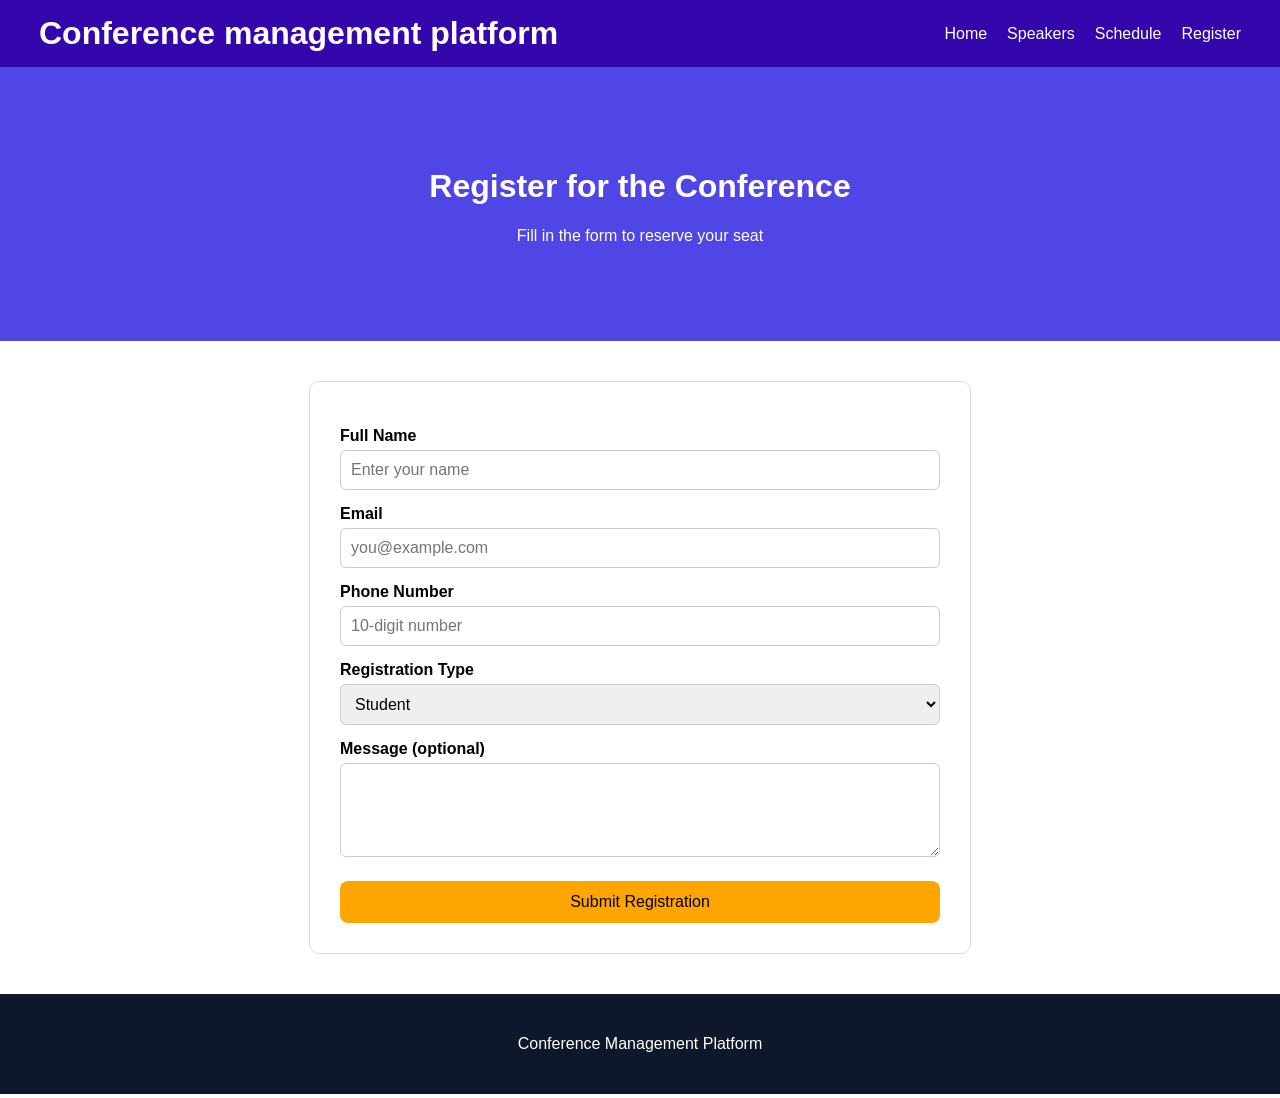
==== register.html @ dc336942 "Update register.html" ====
<!DOCTYPE html>
<html lang="en">
<head>
    <title>Register | conference management platform</title>
    <link rel="stylesheet" href="style.css">
</head>
<body>
    <!DOCTYPE html>
<html>
<head>
  <title>Register | ConfPro</title>
  <link rel="stylesheet" href="style.css">
</head>
<body>

  <header>
    <h1>Conference management platform</h1>
    <ul>
      <li><a href="index.html">Home</a></li>
      <li><a href="speakers.html">Speakers</a></li>
      <li><a href="schedule.html">Schedule</a></li>
      <li><a href="register.html">Register</a></li>
    </ul>
  </header>

  <div class="hero">
    <h1>Register for the Conference</h1>
    <p>Fill in the form to reserve your seat</p>
  </div>

  <div class="form-box">
    <form action=successfully submit method="post">

      <label for="name">Full Name</label>
      <input type="text" id="name" placeholder="Enter your name" required>

      <label for="email">Email</label>
      <input type="email" id="email" placeholder="you@example.com" required>

      <label for="phone">Phone Number</label>
      <input type="tel" id="phone" placeholder="10-digit number" required>

      <label for="type">Registration Type</label>
      <select id="type">
        <option>Student</option>
        <option>Professional</option>
        <option>Author / Speaker</option>
      </select>

      <label for="msg">Message (optional)</label>
      <textarea id="msg" rows="4"></textarea>

      <button type="submit" class="btn">Submit Registration</button>

    </form>
  </div>

  <footer>
    <p>Conference Management Platform</p>
  </footer>

</body>
</html>
</body>
</html>
---- style.css ----
body {
  font-family: Arial, sans-serif;
  margin: 0;
}

header {
  background: #3307ac;
  padding: 15px 39px;
  display: flex;
  justify-content: space-between;
  align-items: center;
}

header h1 {
  color: white;
  margin: 0;
}

ul {
  list-style: none;
  display: flex;
  gap: 20px;
  margin: 0;
  padding: 0;
}

a {
  color: white;
  text-decoration: none;
}
.hero {
  background: #4f46e5;
  color: white;
  text-align: center;
  padding: 80px 20px;
}

.btn {
  display: inline-block;
  background: orange;
  color: black;
  padding: 12px 28px;
  border-radius: 8px;
  margin-top: 15px;
}
features {
  display: flex;
  gap: 20px;
  padding: 50px 30px;
}

.card {
  flex: 1;
  border: 1px solid #ddd;
  border-radius: 10px;
  padding: 20px;
}
footer {
  background: #0f172a;
  color: white;
  text-align: center;
  padding: 25px;
}
.schedule {
  padding: 40px 30px;
}

.session {
  display: flex;
  gap: 20px;
  border: 1px solid #ddd;
  border-radius: 10px;
  padding: 15px 20px;
  margin-bottom: 12px;
}

.time {
  min-width: 130px;
  font-weight: bold;
  color: #4f46e5;
}
.form-box {
  max-width: 600px;
  margin: 40px auto;
  padding: 30px;
  border: 1px solid #ddd;
  border-radius: 10px;
}

label {
  display: block;
  font-weight: bold;
  margin-top: 15px;
  margin-bottom: 5px;
}

input, select, textarea {
  width: 100%;
  padding: 10px;
  border: 1px solid #ccc;
  border-radius: 6px;
  font-size: 1rem;
  box-sizing: border-box;
}

.form-box .btn {
  width: 100%;
  border: none;
  cursor: pointer;
  margin-top: 20px;
  font-size: 1rem;
}
.table-box {
  padding: 20px 30px 50px;
}

table {
  width: 100%;
  border-collapse: collapse;
  margin-top: 15px;
}

th {
  background: #3730a3;
  color: white;
  text-align: left;
  padding: 12px;
}

td {
  padding: 12px;
  border-bottom: 1px solid #ddd;
}

tr:hover td {
  background: #f1f5f9;
}
---- style.css ----
body {
  font-family: Arial, sans-serif;
  margin: 0;
}

header {
  background: #3307ac;
  padding: 15px 39px;
  display: flex;
  justify-content: space-between;
  align-items: center;
}

header h1 {
  color: white;
  margin: 0;
}

ul {
  list-style: none;
  display: flex;
  gap: 20px;
  margin: 0;
  padding: 0;
}

a {
  color: white;
  text-decoration: none;
}
.hero {
  background: #4f46e5;
  color: white;
  text-align: center;
  padding: 80px 20px;
}

.btn {
  display: inline-block;
  background: orange;
  color: black;
  padding: 12px 28px;
  border-radius: 8px;
  margin-top: 15px;
}
features {
  display: flex;
  gap: 20px;
  padding: 50px 30px;
}

.card {
  flex: 1;
  border: 1px solid #ddd;
  border-radius: 10px;
  padding: 20px;
}
footer {
  background: #0f172a;
  color: white;
  text-align: center;
  padding: 25px;
}
.schedule {
  padding: 40px 30px;
}

.session {
  display: flex;
  gap: 20px;
  border: 1px solid #ddd;
  border-radius: 10px;
  padding: 15px 20px;
  margin-bottom: 12px;
}

.time {
  min-width: 130px;
  font-weight: bold;
  color: #4f46e5;
}
.form-box {
  max-width: 600px;
  margin: 40px auto;
  padding: 30px;
  border: 1px solid #ddd;
  border-radius: 10px;
}

label {
  display: block;
  font-weight: bold;
  margin-top: 15px;
  margin-bottom: 5px;
}

input, select, textarea {
  width: 100%;
  padding: 10px;
  border: 1px solid #ccc;
  border-radius: 6px;
  font-size: 1rem;
  box-sizing: border-box;
}

.form-box .btn {
  width: 100%;
  border: none;
  cursor: pointer;
  margin-top: 20px;
  font-size: 1rem;
}
.table-box {
  padding: 20px 30px 50px;
}

table {
  width: 100%;
  border-collapse: collapse;
  margin-top: 15px;
}

th {
  background: #3730a3;
  color: white;
  text-align: left;
  padding: 12px;
}

td {
  padding: 12px;
  border-bottom: 1px solid #ddd;
}

tr:hover td {
  background: #f1f5f9;
}
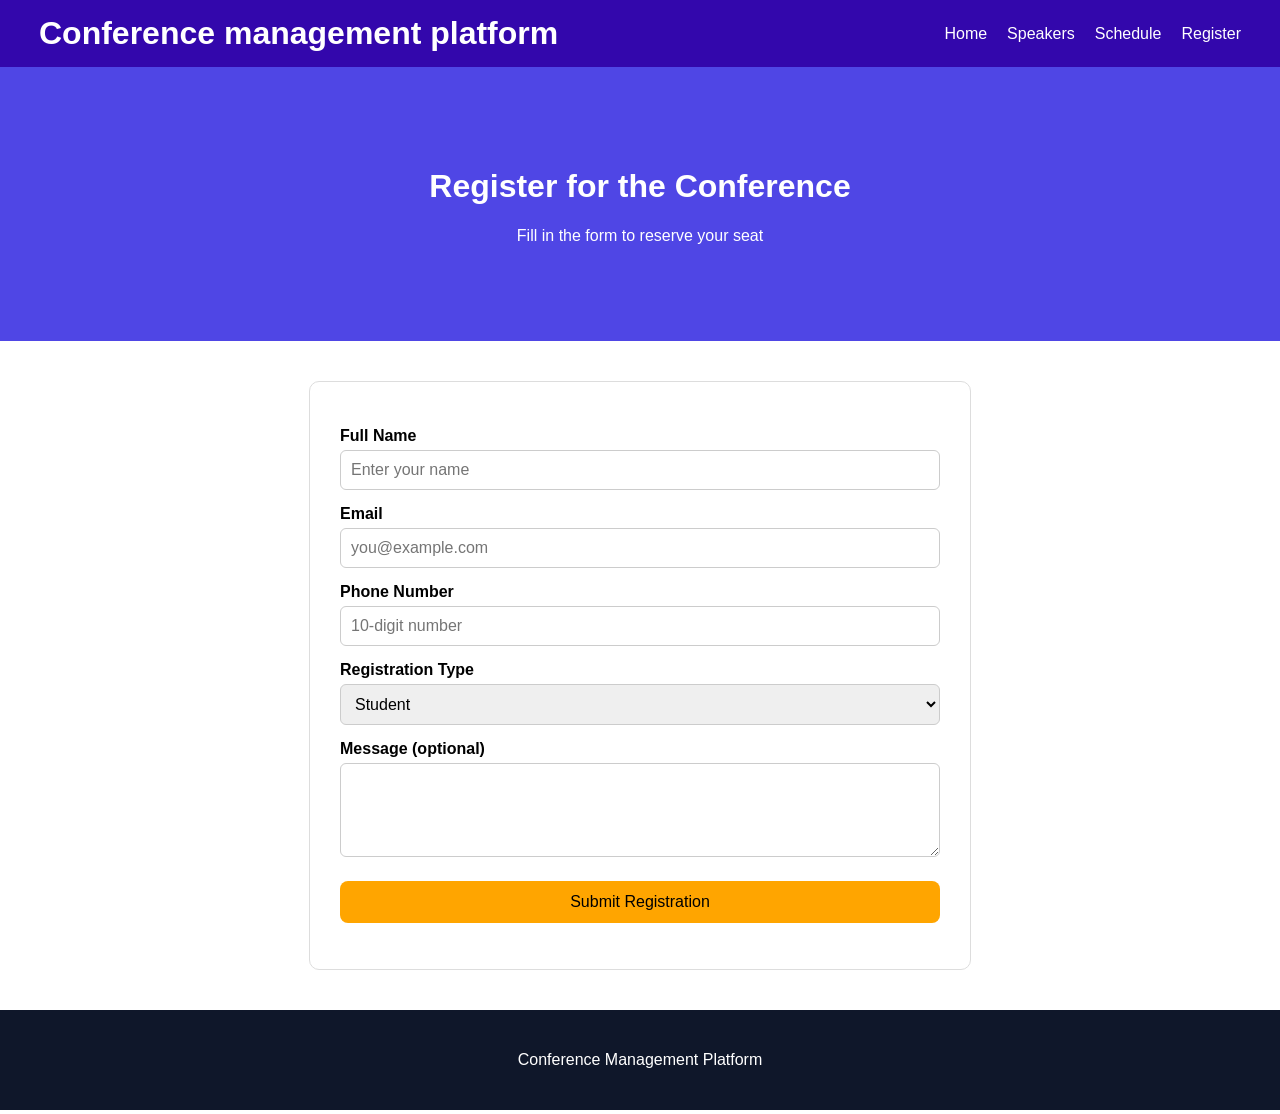
==== commit 3c3965d4: "Update register.html" ====
--- a/register.html
+++ b/register.html
@@ -51,7 +51,7 @@
       <textarea id="msg" rows="4"></textarea>
 
       <button type="submit" class="btn">Submit Registration</button>
-
+        <p id="successMsg" class="success-msg">
     </form>
   </div>
 
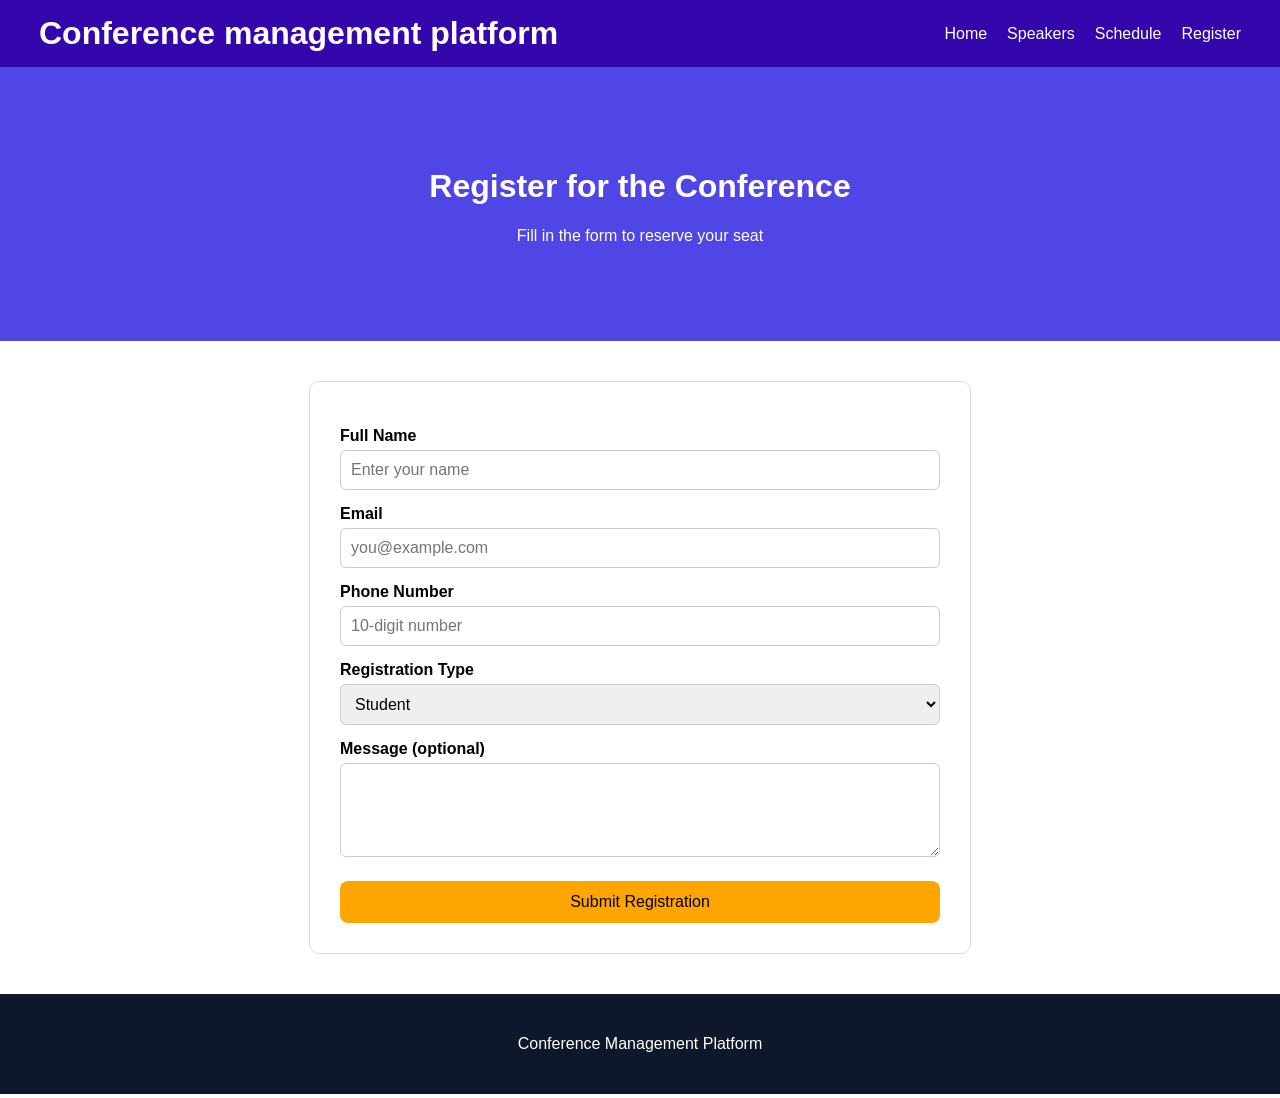
==== commit a62e43d0: "Update register.html" ====
--- a/register.html
+++ b/register.html
@@ -29,7 +29,7 @@
   </div>
 
   <div class="form-box">
-    <form action=successfully submit method="post">
+    <form id="regForm">
 
       <label for="name">Full Name</label>
       <input type="text" id="name" placeholder="Enter your name" required>
--- a/style.css
+++ b/style.css
@@ -43,7 +43,7 @@
   border-radius: 8px;
   margin-top: 15px;
 }
-features {
+.features {
   display: flex;
   gap: 20px;
   padding: 50px 30px;
@@ -134,4 +134,11 @@
 
 tr:hover td {
   background: #f1f5f9;
-}+}
+.success-msg {
+  display: none;         
+  color: green;
+  font-weight: bold;
+  margin-top: 15px;
+}
+
--- a/style.css
+++ b/style.css
@@ -43,7 +43,7 @@
   border-radius: 8px;
   margin-top: 15px;
 }
-features {
+.features {
   display: flex;
   gap: 20px;
   padding: 50px 30px;
@@ -134,4 +134,11 @@
 
 tr:hover td {
   background: #f1f5f9;
-}+}
+.success-msg {
+  display: none;         
+  color: green;
+  font-weight: bold;
+  margin-top: 15px;
+}
+
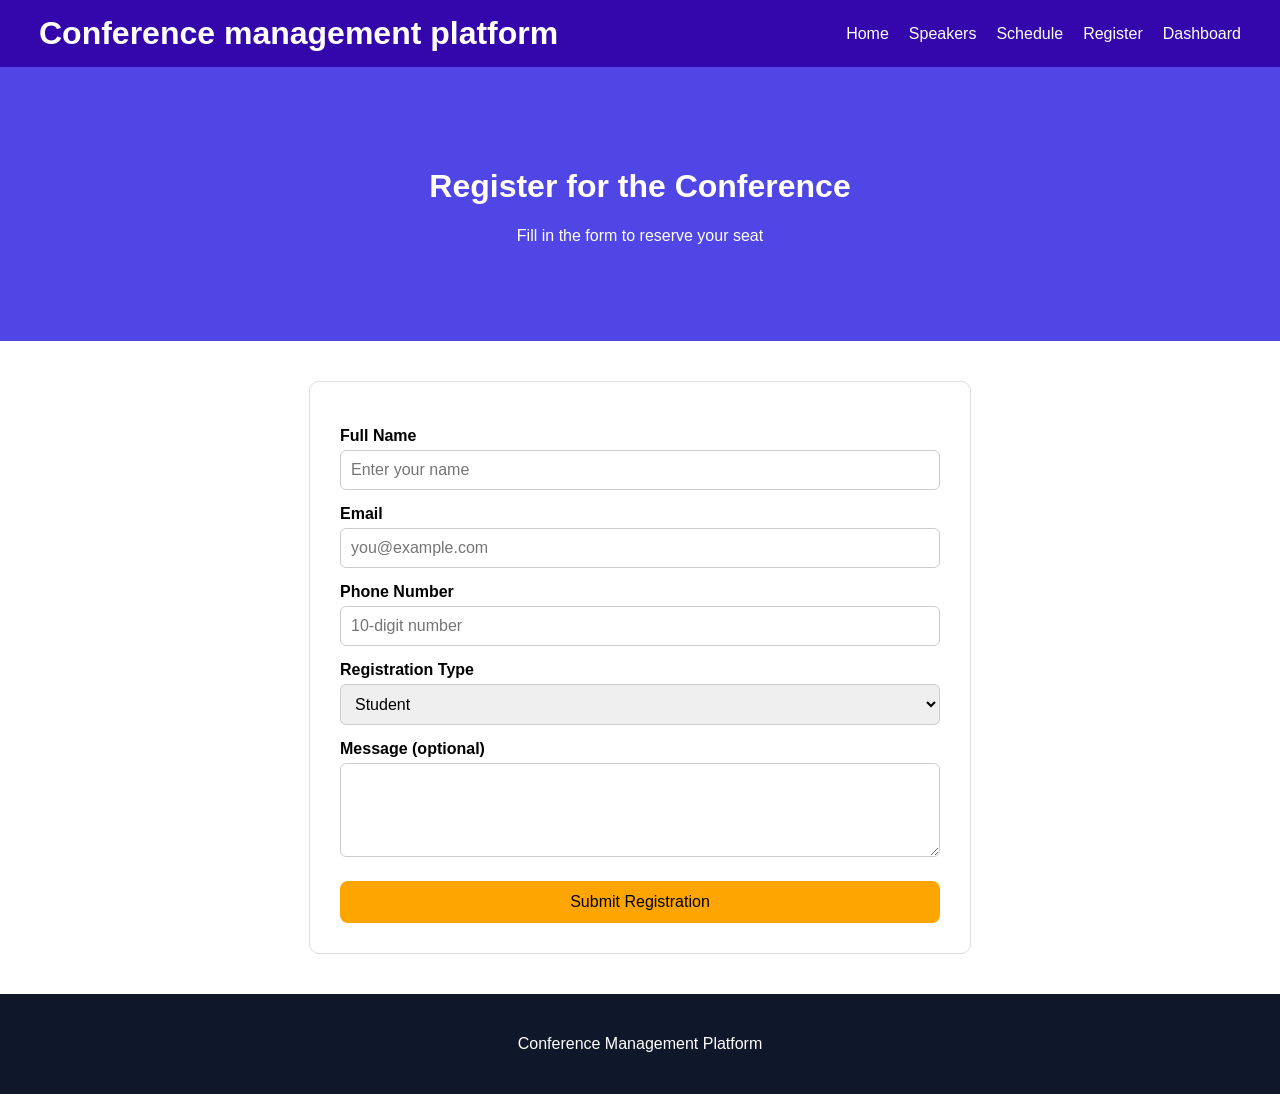
==== commit 9d1431a6: "Update register.html" ====
--- a/register.html
+++ b/register.html
@@ -1,13 +1,8 @@
 <!DOCTYPE html>
 <html lang="en">
 <head>
-    <title>Register | conference management platform</title>
-    <link rel="stylesheet" href="style.css">
-</head>
-<body>
-    <!DOCTYPE html>
-<html>
-<head>
+  <meta charset="UTF-8">
+  <meta name="viewport" content="width=device-width, initial-scale=1.0">
   <title>Register | ConfPro</title>
   <link rel="stylesheet" href="style.css">
 </head>
@@ -20,6 +15,7 @@
       <li><a href="speakers.html">Speakers</a></li>
       <li><a href="schedule.html">Schedule</a></li>
       <li><a href="register.html">Register</a></li>
+      <li><a href="dashboard.html">Dashboard</a></li>
     </ul>
   </header>
 
@@ -38,7 +34,7 @@
       <input type="email" id="email" placeholder="you@example.com" required>
 
       <label for="phone">Phone Number</label>
-      <input type="tel" id="phone" placeholder="10-digit number" required>
+      <input type="tel" id="phone" placeholder="10-digit number" pattern="[0-9]{10}" required>
 
       <label for="type">Registration Type</label>
       <select id="type">
@@ -51,15 +47,16 @@
       <textarea id="msg" rows="4"></textarea>
 
       <button type="submit" class="btn">Submit Registration</button>
-        <p id="successMsg" class="success-msg">
+
+      <p id="successMsg" class="success-msg">
+      </p>
+
     </form>
   </div>
 
   <footer>
     <p>Conference Management Platform</p>
   </footer>
-
 </body>
 </html>
-</body>
-</html>
+
